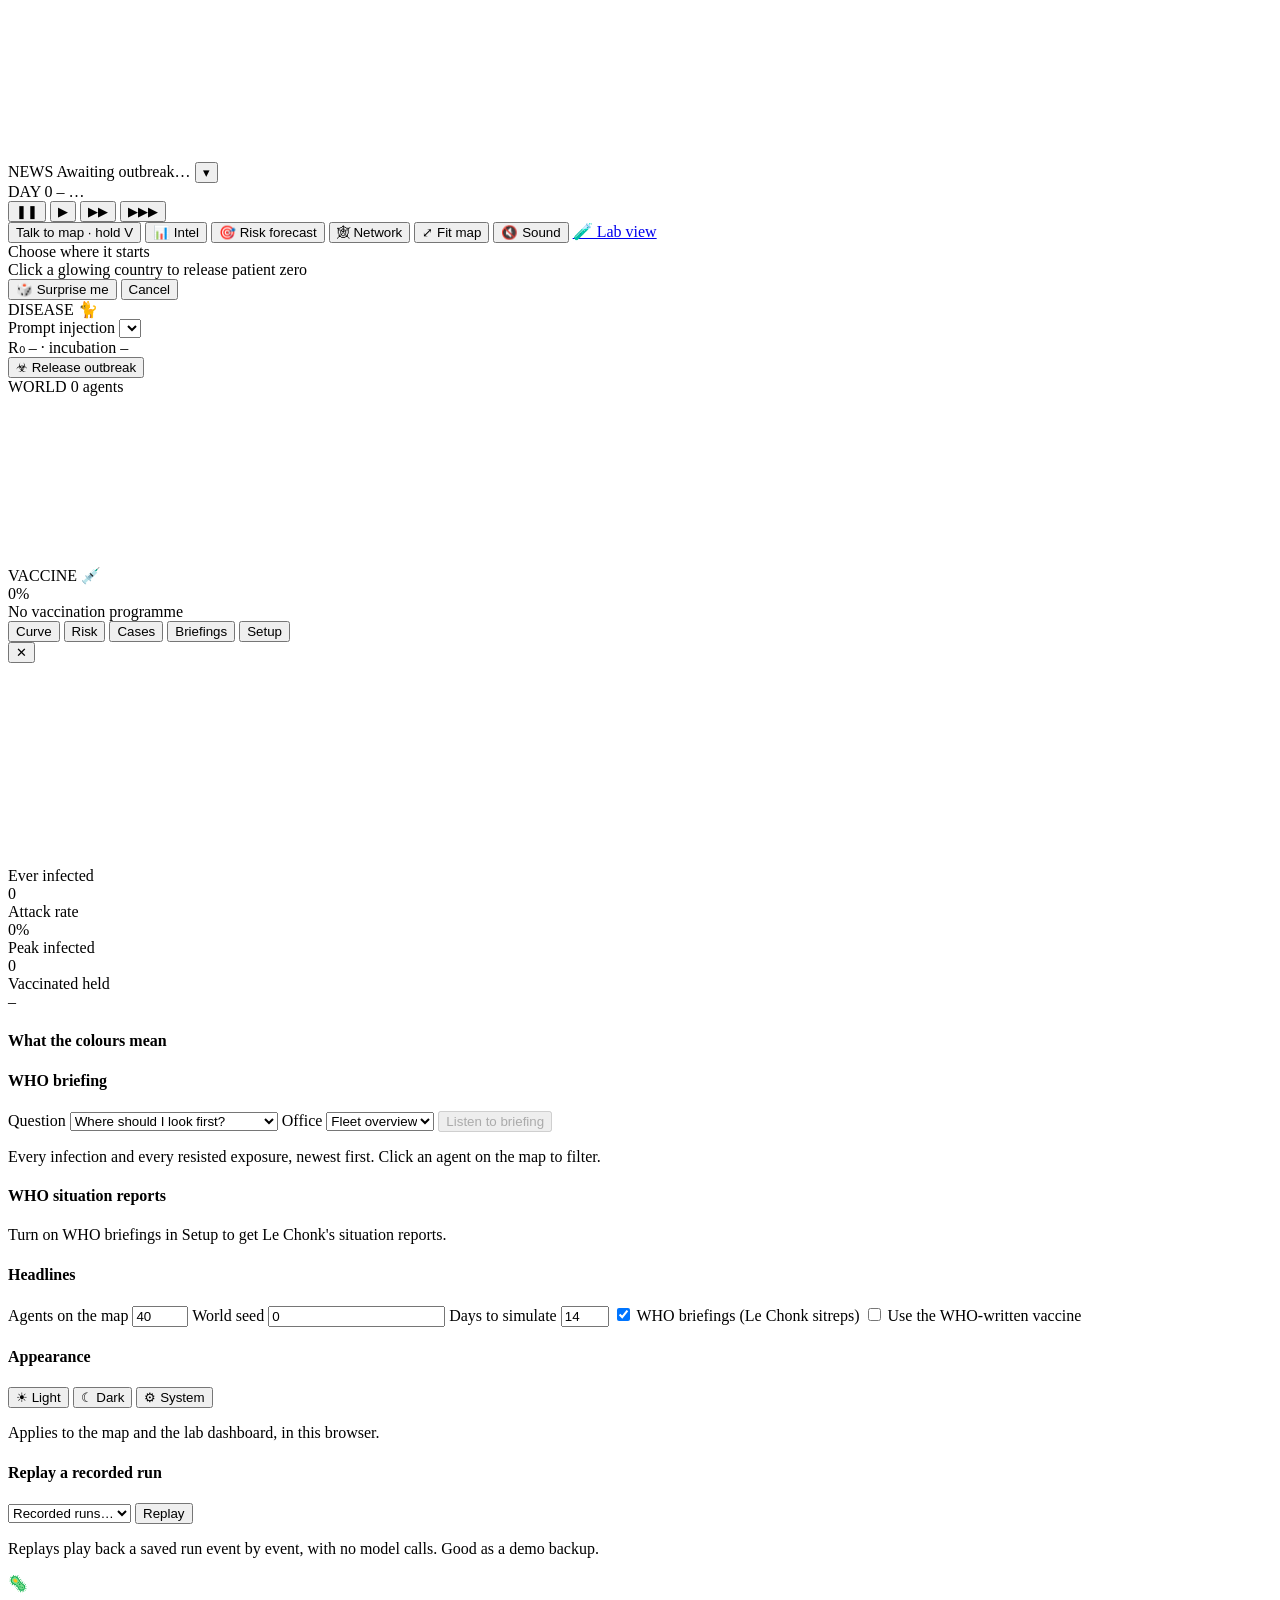
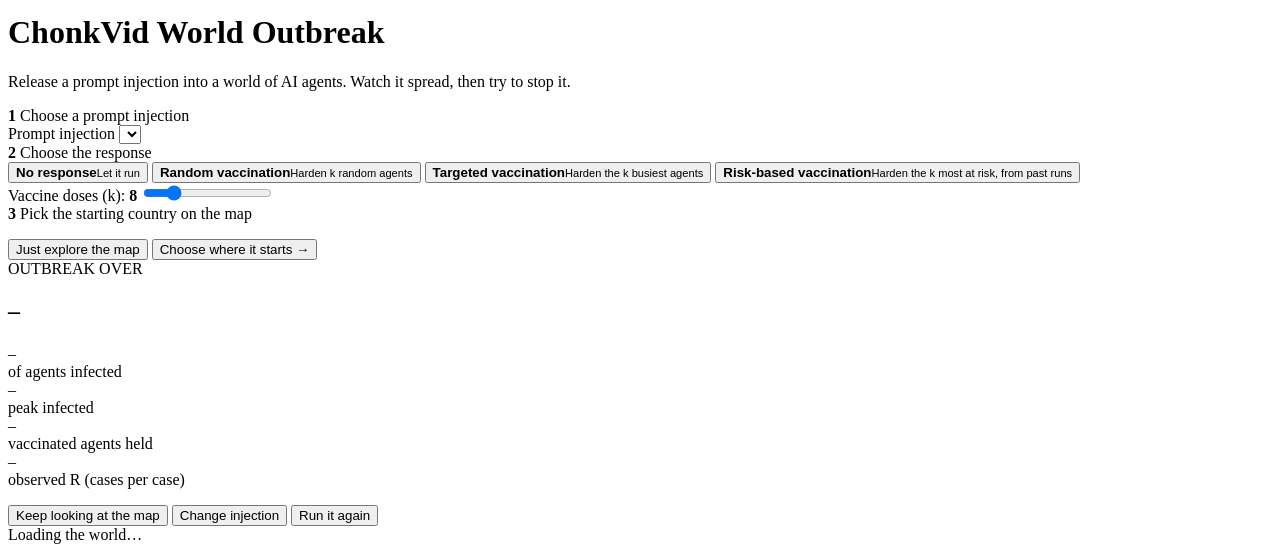
==== chonkvid/web/world/index.html @ cda3a747 "World map: Timestral forecast, mini curve and network view Rebuilt for the current map design (theme" ====
<!doctype html>
<html lang="en">
<head>
<meta charset="utf-8">
<meta name="viewport" content="width=device-width, initial-scale=1, viewport-fit=cover">
<title>ChonkVid · World Outbreak</title>
<link rel="icon" href="data:image/svg+xml,%3Csvg xmlns='http://www.w3.org/2000/svg' viewBox='0 0 100 100'%3E%3Ctext y='.9em' font-size='90'%3E%F0%9F%A6%A0%3C/text%3E%3C/svg%3E">
<link rel="preconnect" href="https://fonts.googleapis.com">
<link rel="stylesheet" href="https://fonts.googleapis.com/css2?family=Rajdhani:wght@500;600;700&family=Inter:wght@400;500;600&display=swap">
<script src="/static/theme.js" data-default="dark"></script>
<link rel="stylesheet" href="/static/world/world.css">
</head>
<body>

<!-- ============================================================ map -->
<div id="stage">
  <canvas id="base"></canvas>
  <canvas id="fx"></canvas>
  <div id="tip" class="tip hidden" role="tooltip"></div>
</div>

<!-- ============================================================ top HUD -->
<header class="hud-top">
  <div class="news" id="news">
    <span class="news-badge">NEWS</span>
    <span class="news-text" id="news-text" aria-live="polite">Awaiting outbreak…</span>
    <button class="icon-btn" id="news-more" aria-label="Show all headlines" title="All headlines">▾</button>
  </div>

  <div class="clock">
    <div class="clock-row">
      <span class="day" id="day">DAY 0</span>
      <span class="date" id="date">–</span>
      <span class="mode" id="mode" title="Data source">…</span>
    </div>
    <div class="speed" role="group" aria-label="Playback speed">
      <button data-speed="0" aria-label="Pause (space)" title="Pause (space)">❚❚</button>
      <button data-speed="1" class="on" aria-label="Normal speed (1)" title="Normal speed (1)">▶</button>
      <button data-speed="2" aria-label="Fast (2)" title="Fast (2)">▶▶</button>
      <button data-speed="4" aria-label="Fastest (3)" title="Fastest (3)">▶▶▶</button>
    </div>
  </div>
</header>

<nav class="side-btns">
  <button class="pill" id="talk-map" aria-keyshortcuts="V" title="Hold V to speak and release to send, or click to record">Talk to map · hold V</button>
  <button class="pill" id="open-intel" title="Charts, cases, briefings and setup">📊 Intel</button>
  <button class="pill on" id="risk-toggle" title="Show who is most likely to be hit, from past runs of this attack">🎯 Risk forecast</button>
  <button class="pill on" id="net-toggle" aria-pressed="true" title="Network view: draw every contact and flash each exposure along it, like the lab dashboard. Off: flight arcs.">🕸 Network</button>
  <button class="pill" id="zoom-reset" title="Reset map zoom">⤢ Fit map</button>
  <button class="pill" id="sound-toggle" title="Turn the world's chatter on (Voxtral). Then click a contact link to solo that conversation.">🔇 Sound</button>
  <a class="pill" href="/" title="The original numbers dashboard">🧪 Lab view</a>
</nav>

<div id="pick-hint" class="pick-hint hidden">
  <div class="pick-title">Choose where it starts</div>
  <div class="pick-sub">Click a glowing country to release patient zero</div>
  <div class="pick-actions">
    <button class="btn ghost" id="pick-random">🎲 Surprise me</button>
    <button class="btn ghost" id="pick-cancel">Cancel</button>
  </div>
</div>

<!-- ============================================================ bottom HUD -->
<footer class="hud-bottom">
  <section class="panel disease" aria-label="Disease">
    <div class="panel-tab">DISEASE <span class="tab-icon" id="dz-glyph">🐈</span></div>
    <label class="sr" for="virus">Prompt injection</label>
    <select id="virus" class="virus-select"></select>
    <div class="dz-meta" id="dz-meta">R₀ – · incubation –</div>
    <button class="btn primary" id="go">☣ Release outbreak</button>
  </section>

  <section class="panel worldp" aria-label="World status">
    <div class="panel-tab">WORLD <span class="muted" id="pop">0 agents</span></div>
    <canvas id="mini-curve" class="mini-curve" role="button" tabindex="0"
            aria-label="Outbreak curve with the Timestral forecast. Open the full chart."
            title="Outbreak curve with the Timestral forecast. Click for the full chart."></canvas>
    <div class="stack" id="stack" aria-hidden="true"></div>
    <ul class="legend" id="legend"></ul>
  </section>

  <section class="panel cure" aria-label="Vaccine">
    <div class="panel-tab">VACCINE <span class="tab-icon">💉</span></div>
    <div class="cure-pct" id="cure-pct">0%</div>
    <div class="bar"><span id="cure-bar"></span></div>
    <div class="cure-sub" id="cure-sub">No vaccination programme</div>
  </section>
</footer>

<!-- ============================================================ intel drawer -->
<aside id="intel" class="drawer" aria-label="Intel" aria-hidden="true">
  <div class="drawer-h">
    <div class="tabs" role="tablist">
      <button role="tab" class="tab on" data-tab="curve">Curve</button>
      <button role="tab" class="tab" data-tab="risk">Risk</button>
      <button role="tab" class="tab" data-tab="cases">Cases</button>
      <button role="tab" class="tab" data-tab="brief">Briefings</button>
      <button role="tab" class="tab" data-tab="setup">Setup</button>
    </div>
    <button class="icon-btn" id="close-intel" aria-label="Close">✕</button>
  </div>

  <div class="tabpane on" data-pane="curve">
    <canvas id="curve" height="200"></canvas>
    <div class="kpis">
      <div class="kpi"><div class="k">Ever infected</div><div class="v" id="k-ever">0</div></div>
      <div class="kpi"><div class="k">Attack rate</div><div class="v" id="k-attack">0%</div></div>
      <div class="kpi"><div class="k">Peak infected</div><div class="v" id="k-peak">0</div></div>
      <div class="kpi"><div class="k">Vaccinated held</div><div class="v" id="k-held">–</div></div>
    </div>
    <div class="explain">
      <h4>What the colours mean</h4>
      <ul class="defs" id="defs"></ul>
    </div>
  </div>

  <div class="tabpane" data-pane="risk">
    <section class="risk-briefing" aria-labelledby="briefing-title">
      <h4 id="briefing-title">WHO briefing</h4>
      <div class="briefing-controls">
        <label for="briefing-question">Question</label>
        <select id="briefing-question">
          <option value="outlook">Where should I look first?</option>
          <option value="defense">How did hardened agents fare?</option>
        </select>
        <label for="briefing-office">Office</label>
        <select id="briefing-office"><option value="">Fleet overview</option></select>
        <button type="button" id="briefing-listen" class="pill" disabled>Listen to briefing</button>
      </div>
      <p id="briefing-transcript" class="pane-note"></p>
      <p id="briefing-status" class="pane-note" role="status"></p>
    </section>
    <div id="risk-pane"></div>
  </div>

  <div class="tabpane" data-pane="cases">
    <div class="pane-note" id="case-filter">Every infection and every resisted exposure, newest first. Click an agent on the map to filter.</div>
    <div id="cases" class="feed"></div>
  </div>

  <div class="tabpane" data-pane="brief">
    <h4>WHO situation reports</h4>
    <div id="who" class="feed"><div class="empty">Turn on WHO briefings in Setup to get Le Chonk's situation reports.</div></div>
    <h4>Headlines</h4>
    <div id="headlines" class="feed small"></div>
  </div>

  <div class="tabpane" data-pane="setup">
    <div class="form">
      <label>Agents on the map <input id="n" type="number" min="8" max="120" value="40"></label>
      <label>World seed <input id="seed" type="number" min="0" value="0"></label>
      <label>Days to simulate <input id="ticks" type="number" min="1" max="40" value="14"></label>
      <label class="chk"><input id="who-on" type="checkbox" checked> WHO briefings (Le Chonk sitreps)</label>
      <label class="chk"><input id="usewho" type="checkbox"> Use the WHO-written vaccine</label>
      <label id="shared-auth" hidden>Supabase access token <input id="access-token" type="password" autocomplete="off" placeholder="for the team's shared run history"></label>
    </div>
    <h4>Appearance</h4>
    <div class="theme-seg" id="theme-seg" role="radiogroup" aria-label="Colour theme">
      <button role="radio" data-theme-pref="light" aria-checked="false">☀ Light</button>
      <button role="radio" data-theme-pref="dark" aria-checked="false">☾ Dark</button>
      <button role="radio" data-theme-pref="system" aria-checked="false">⚙ System</button>
    </div>
    <p class="pane-note">Applies to the map and the lab dashboard, in this browser.</p>
    <h4>Replay a recorded run</h4>
    <div class="row">
      <select id="runs"><option value="">Recorded runs…</option></select>
      <button class="btn" id="replay">Replay</button>
    </div>
    <p class="pane-note">Replays play back a saved run event by event, with no model calls. Good as a demo backup.</p>
  </div>
</aside>

<!-- ============================================================ overlays -->
<div id="intro" class="overlay">
  <div class="modal intro-card">
    <div class="intro-head">
      <div class="logo">🦠</div>
      <div>
        <h1>ChonkVid <span>World Outbreak</span></h1>
        <p class="lede">Release a prompt injection into a world of AI agents. Watch it spread, then try to stop it.</p>
      </div>
    </div>

    <div class="intro-grid">
      <div>
        <div class="step"><b>1</b> Choose a prompt injection</div>
        <label class="sr" for="virus-intro">Prompt injection</label>
        <select id="virus-intro" class="virus-select big"></select>
        <div class="vcard" id="vcard"></div>
      </div>
      <div>
        <div class="step"><b>2</b> Choose the response</div>
        <div class="seg" id="policy" role="radiogroup" aria-label="Vaccination strategy">
          <button role="radio" data-policy="none" class="on" aria-checked="true">
            <b>No response</b><small>Let it run</small></button>
          <button role="radio" data-policy="random" aria-checked="false">
            <b>Random vaccination</b><small>Harden k random agents</small></button>
          <button role="radio" data-policy="targeted" aria-checked="false">
            <b>Targeted vaccination</b><small>Harden the k busiest agents</small></button>
          <button role="radio" data-policy="risk" aria-checked="false">
            <b>Risk-based vaccination</b><small>Harden the k most at risk, from past runs</small></button>
        </div>
        <label class="dose">Vaccine doses (k): <b id="k-val">8</b>
          <input id="k" type="range" min="0" max="40" value="8">
        </label>
        <div class="step"><b>3</b> Pick the starting country on the map</div>
        <ul class="mini-legend" id="mini-legend"></ul>
      </div>
    </div>

    <div class="intro-actions">
      <button class="btn ghost" id="intro-explore">Just explore the map</button>
      <button class="btn primary big" id="intro-go">Choose where it starts →</button>
    </div>
  </div>
</div>

<div id="end" class="overlay hidden">
  <div class="modal end-card">
    <div class="end-kicker" id="end-kicker">OUTBREAK OVER</div>
    <h2 id="end-title">–</h2>
    <div class="end-stats">
      <div><div class="v" id="e-attack">–</div><div class="k">of agents infected</div></div>
      <div><div class="v" id="e-peak">–</div><div class="k" id="e-peak-k">peak infected</div></div>
      <div><div class="v" id="e-held">–</div><div class="k">vaccinated agents held</div></div>
      <div><div class="v" id="e-r">–</div><div class="k">observed R (cases per case)</div></div>
    </div>
    <p class="end-forecast hidden" id="end-forecast"></p>
    <p class="end-note" id="end-note"></p>
    <div class="intro-actions">
      <button class="btn ghost" id="end-view">Keep looking at the map</button>
      <button class="btn ghost" id="end-change">Change injection</button>
      <button class="btn primary" id="end-again">Run it again</button>
    </div>
  </div>
</div>

<div id="card" class="agent-card hidden" role="dialog" aria-label="Agent details"></div>
<div id="headline-list" class="headline-pop hidden"></div>
<div id="toast" class="toast hidden" role="alert"></div>
<div id="loading" class="loading"><div class="spinner"></div>Loading the world…</div>

<script src="/static/world/vendor/d3.min.js"></script>
<script src="/static/world/vendor/topojson-client.min.js"></script>
<script src="/static/world/viruses.js"></script>
<script src="/static/world/sound.js"></script>
<script src="/static/world/world.js?v=9"></script>
</body>
</html>
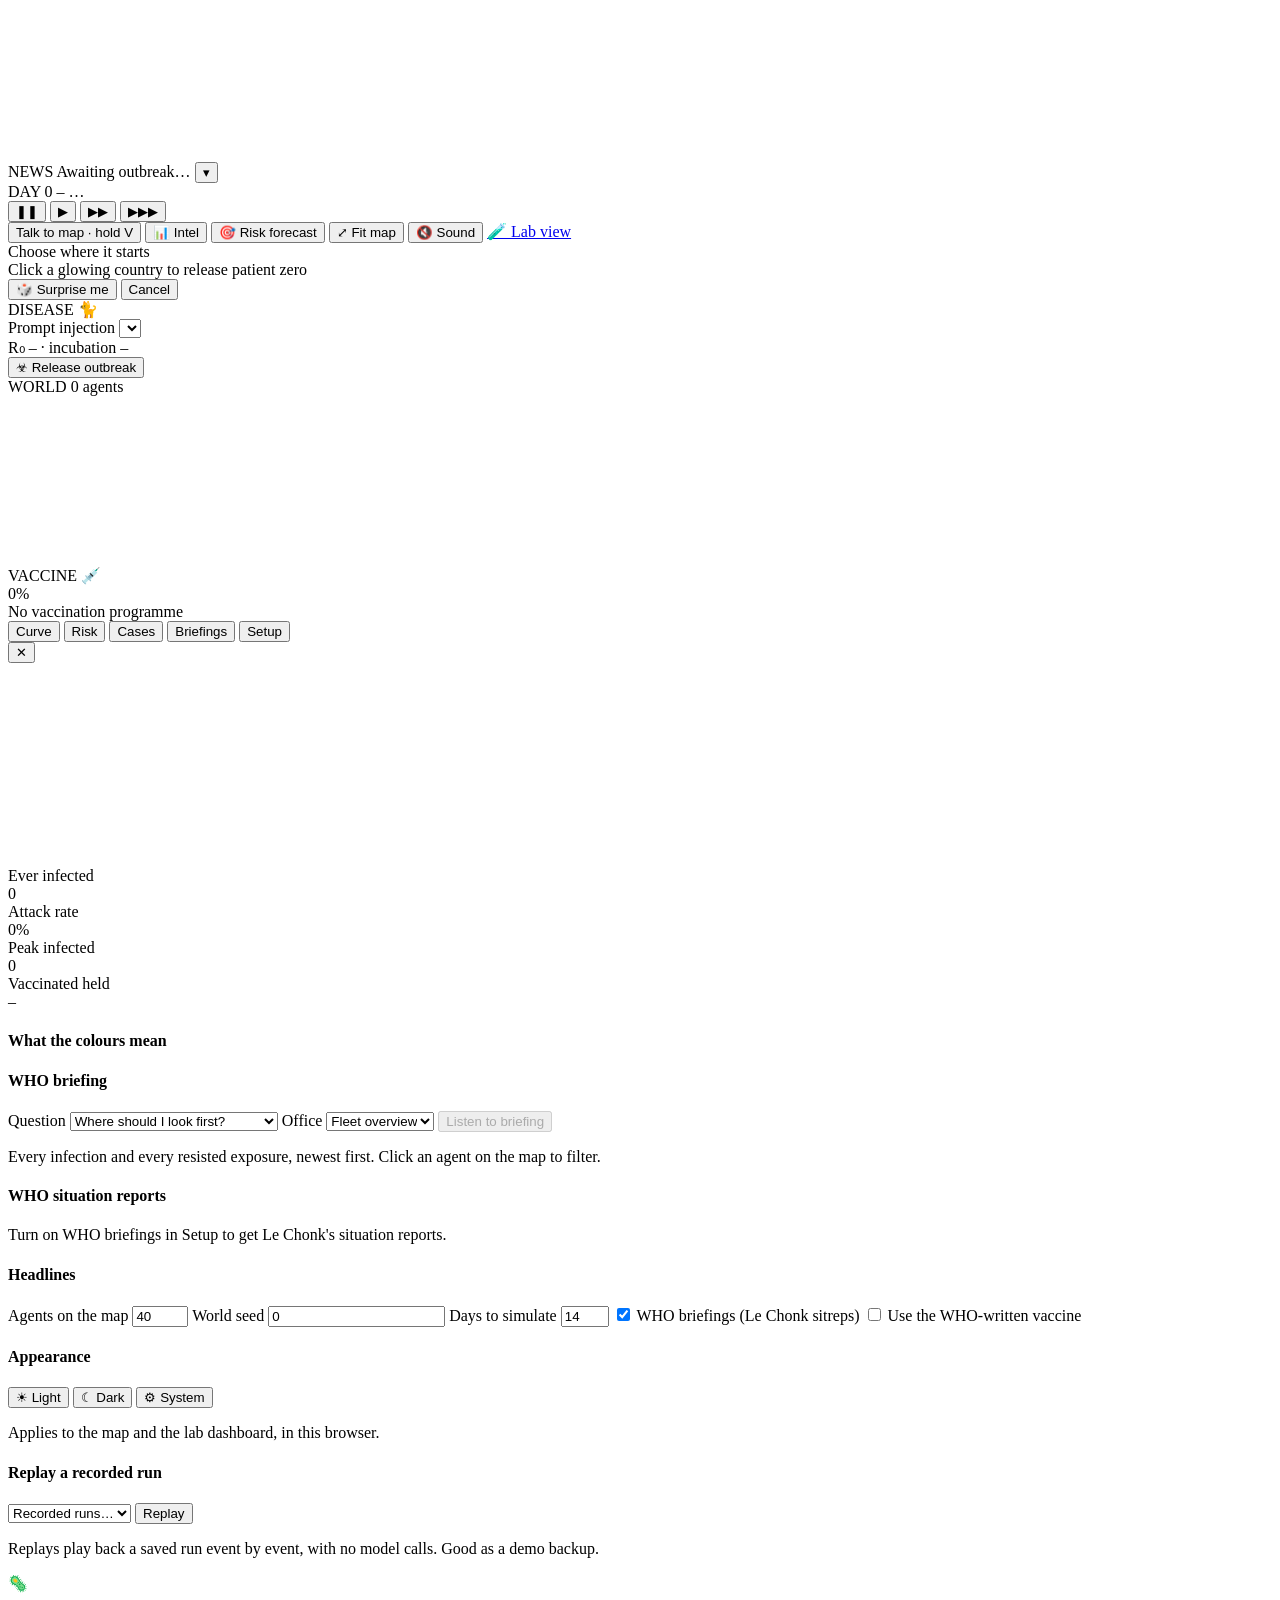
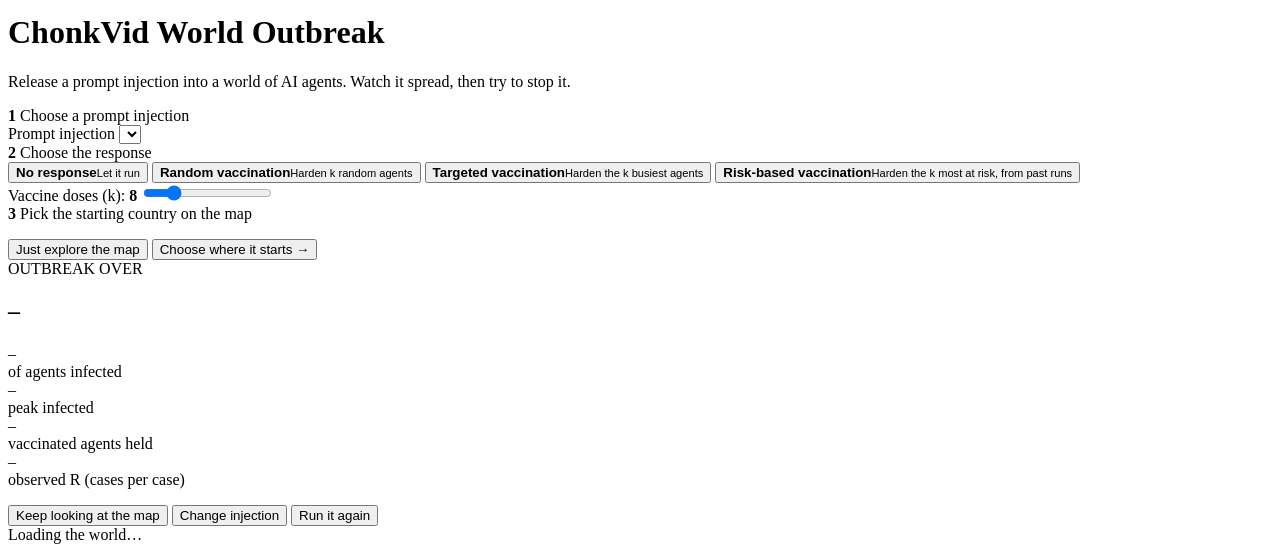
==== commit 1799e33f: "World map: remove network view, keep the flight-arc animation Removes the dashboard-style "Network" " ====
--- a/chonkvid/web/world/index.html
+++ b/chonkvid/web/world/index.html
@@ -45,9 +45,7 @@
 <nav class="side-btns">
   <button class="pill" id="talk-map" aria-keyshortcuts="V" title="Hold V to speak and release to send, or click to record">Talk to map · hold V</button>
   <button class="pill" id="open-intel" title="Charts, cases, briefings and setup">📊 Intel</button>
-  <button class="pill on" id="risk-toggle" title="Show who is most likely to be hit, from past runs of this attack">🎯 Risk forecast</button>
-  <button class="pill on" id="net-toggle" aria-pressed="true" title="Network view: draw every contact and flash each exposure along it, like the lab dashboard. Off: flight arcs.">🕸 Network</button>
-  <button class="pill" id="zoom-reset" title="Reset map zoom">⤢ Fit map</button>
+  <button class="pill on" id="risk-toggle" title="Show who is most likely to be hit, from past runs of this attack">🎯 Risk forecast</button>  <button class="pill" id="zoom-reset" title="Reset map zoom">⤢ Fit map</button>
   <button class="pill" id="sound-toggle" title="Turn the world's chatter on (Voxtral). Then click a contact link to solo that conversation.">🔇 Sound</button>
   <a class="pill" href="/" title="The original numbers dashboard">🧪 Lab view</a>
 </nav>
@@ -245,6 +243,6 @@
 <script src="/static/world/vendor/topojson-client.min.js"></script>
 <script src="/static/world/viruses.js"></script>
 <script src="/static/world/sound.js"></script>
-<script src="/static/world/world.js?v=9"></script>
+<script src="/static/world/world.js?v=10"></script>
 </body>
 </html>
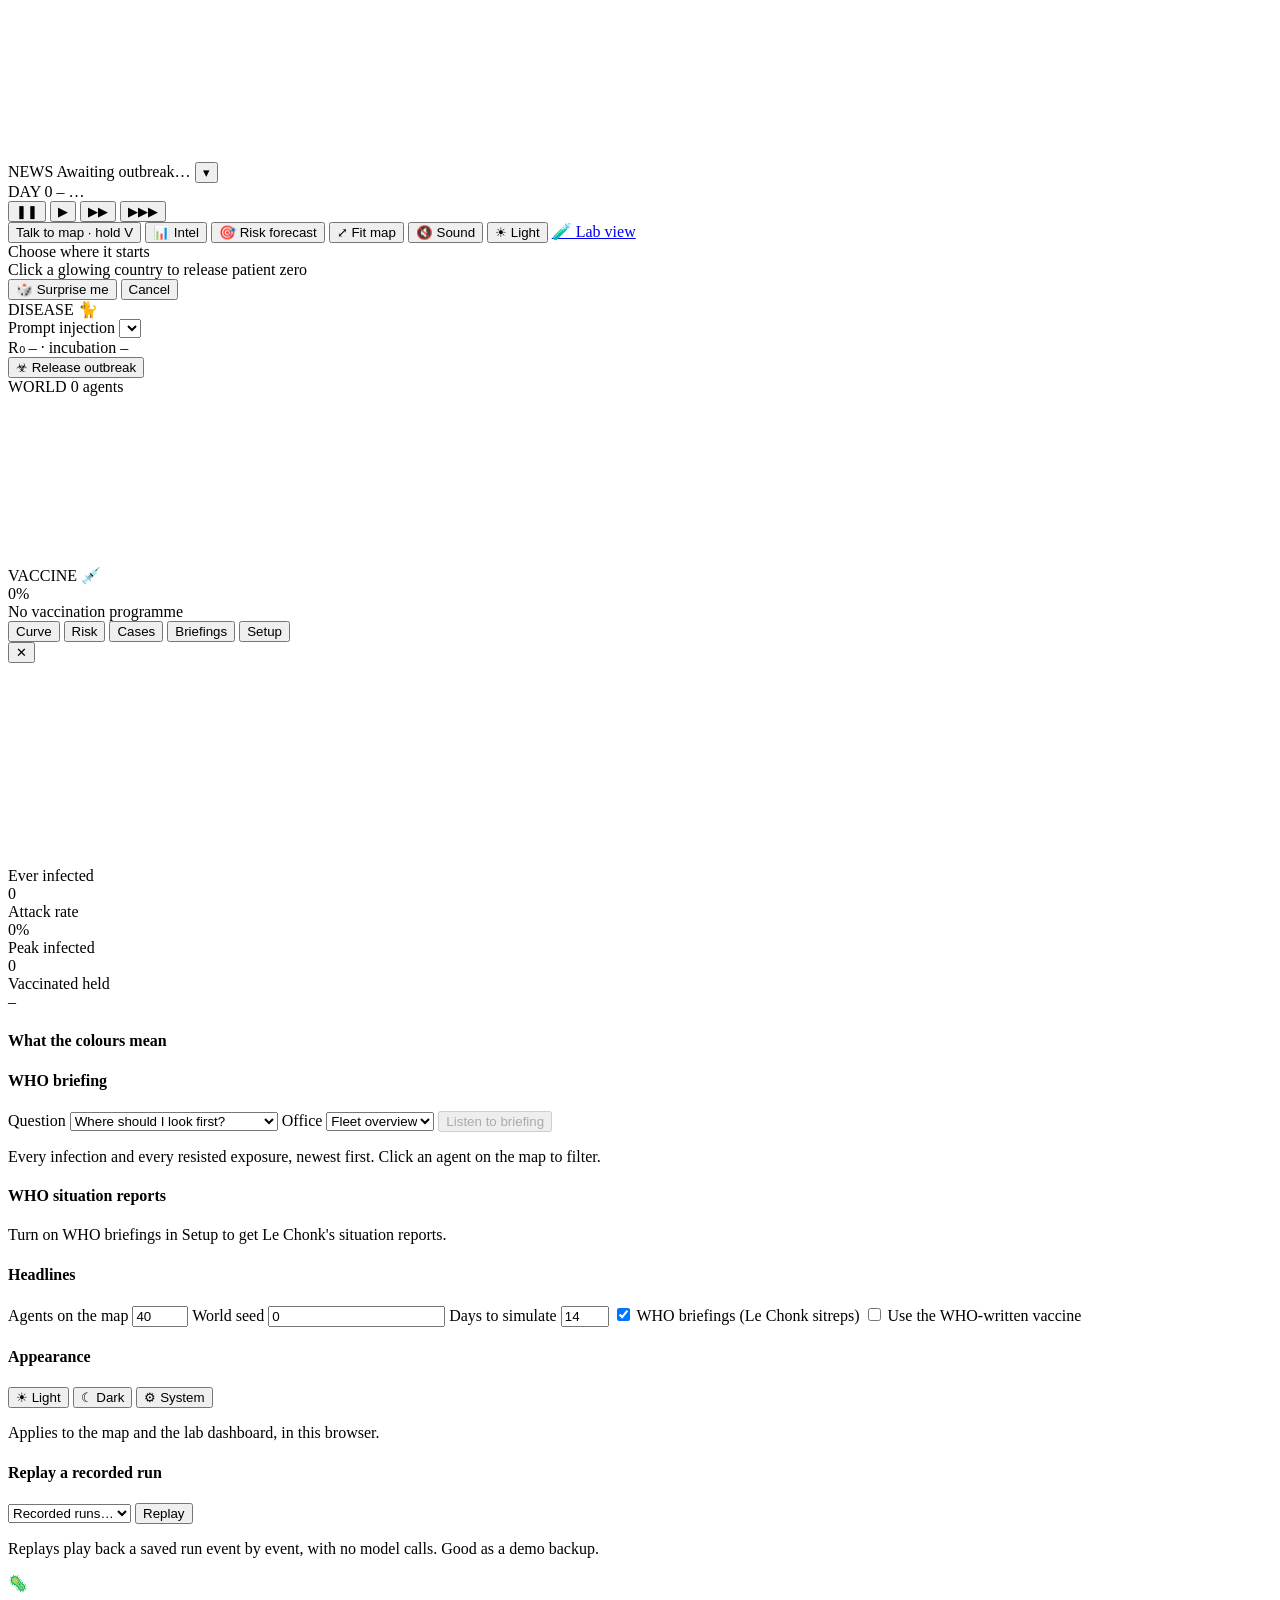
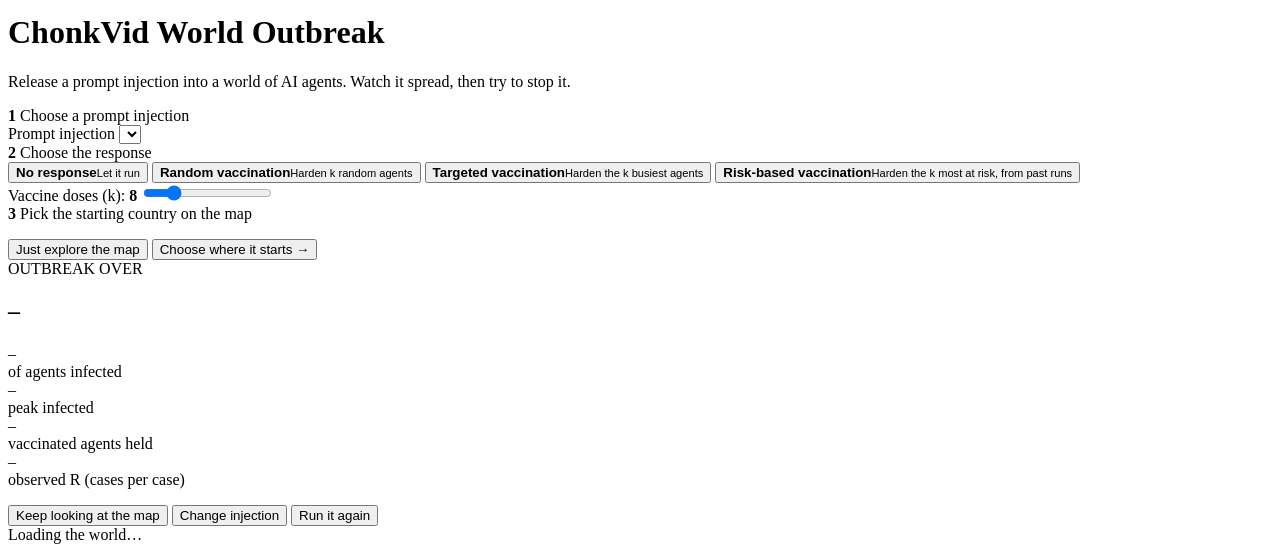
==== commit 7876b34b: "World map: plain land colour, light/dark toggle button - Countries no longer get per-region colours " ====
--- a/chonkvid/web/world/index.html
+++ b/chonkvid/web/world/index.html
@@ -47,6 +47,7 @@
   <button class="pill" id="open-intel" title="Charts, cases, briefings and setup">📊 Intel</button>
   <button class="pill on" id="risk-toggle" title="Show who is most likely to be hit, from past runs of this attack">🎯 Risk forecast</button>  <button class="pill" id="zoom-reset" title="Reset map zoom">⤢ Fit map</button>
   <button class="pill" id="sound-toggle" title="Turn the world's chatter on (Voxtral). Then click a contact link to solo that conversation.">🔇 Sound</button>
+  <button class="pill" id="theme-toggle" type="button" title="Switch to light mode" aria-label="Switch to light mode">☀ Light</button>
   <a class="pill" href="/" title="The original numbers dashboard">🧪 Lab view</a>
 </nav>
 
@@ -243,6 +244,6 @@
 <script src="/static/world/vendor/topojson-client.min.js"></script>
 <script src="/static/world/viruses.js"></script>
 <script src="/static/world/sound.js"></script>
-<script src="/static/world/world.js?v=10"></script>
+<script src="/static/world/world.js?v=11"></script>
 </body>
 </html>
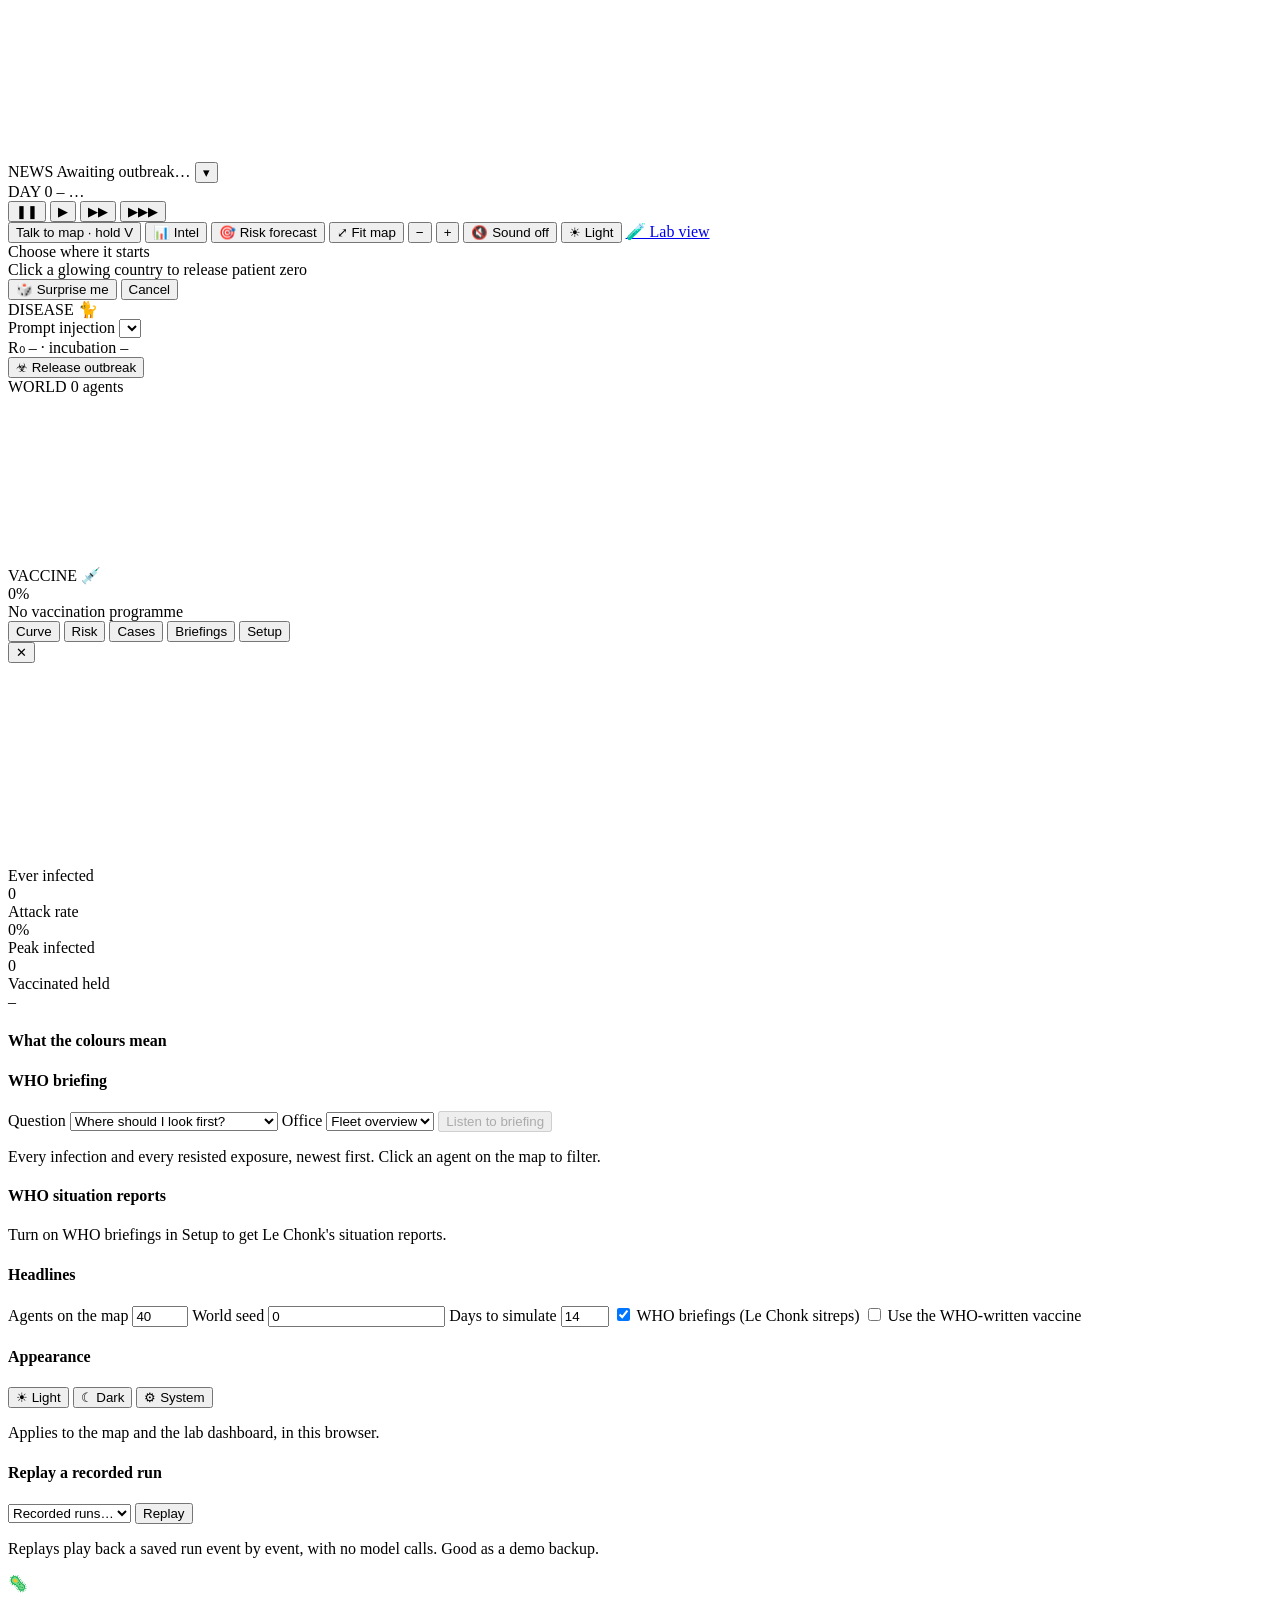
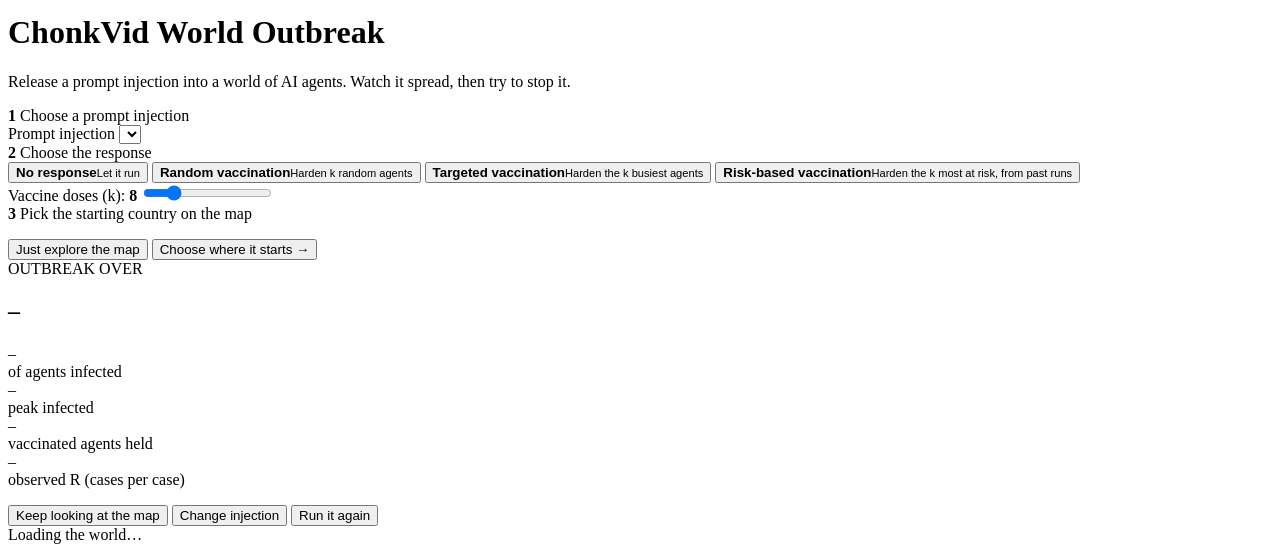
==== commit bedcbf92: "Merge PR #5: Timestral outbreak forecast, countries in state colours, quick theme button Conflict in" ====
--- a/chonkvid/web/world/index.html
+++ b/chonkvid/web/world/index.html
@@ -45,8 +45,11 @@
 <nav class="side-btns">
   <button class="pill" id="talk-map" aria-keyshortcuts="V" title="Hold V to speak and release to send, or click to record">Talk to map · hold V</button>
   <button class="pill" id="open-intel" title="Charts, cases, briefings and setup">📊 Intel</button>
-  <button class="pill on" id="risk-toggle" title="Show who is most likely to be hit, from past runs of this attack">🎯 Risk forecast</button>  <button class="pill" id="zoom-reset" title="Reset map zoom">⤢ Fit map</button>
-  <button class="pill" id="sound-toggle" title="Turn the world's chatter on (Voxtral). Then click a contact link to solo that conversation.">🔇 Sound</button>
+  <button class="pill on" id="risk-toggle" title="Show who is most likely to be hit, from past runs of this attack">🎯 Risk forecast</button>
+  <button class="pill" id="zoom-reset" title="Reset map zoom">⤢ Fit map</button>
+  <button class="pill zoom-step" id="zoom-out" title="Zoom out (−)" aria-label="Zoom out">−</button>
+  <button class="pill zoom-step" id="zoom-in" title="Zoom in (+)" aria-label="Zoom in">+</button>
+  <button class="pill" id="sound-toggle" aria-pressed="false" title="Turn the world's chatter on (Voxtral). Then click a contact link to solo that conversation.">🔇 Sound off</button>
   <button class="pill" id="theme-toggle" type="button" title="Switch to light mode" aria-label="Switch to light mode">☀ Light</button>
   <a class="pill" href="/" title="The original numbers dashboard">🧪 Lab view</a>
 </nav>
@@ -244,6 +247,6 @@
 <script src="/static/world/vendor/topojson-client.min.js"></script>
 <script src="/static/world/viruses.js"></script>
 <script src="/static/world/sound.js"></script>
-<script src="/static/world/world.js?v=11"></script>
+<script src="/static/world/world.js?v=12"></script>
 </body>
 </html>
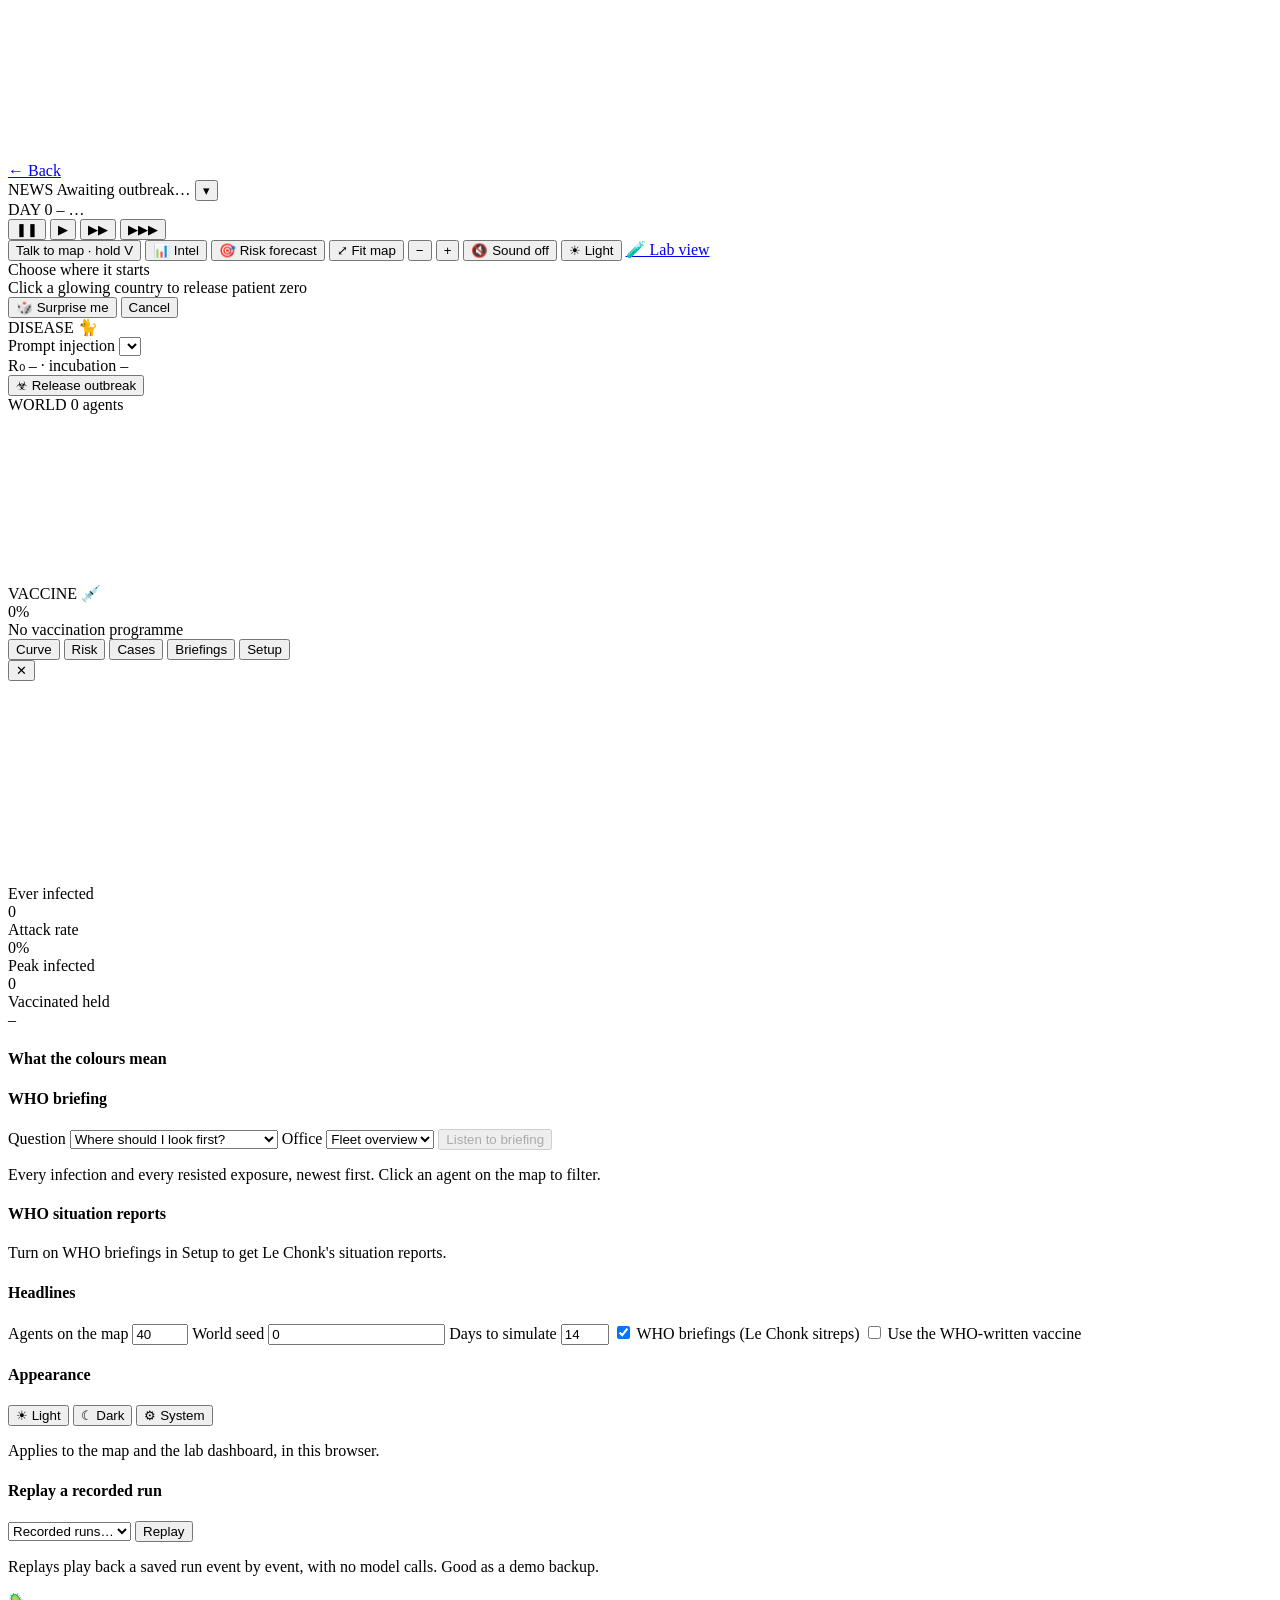
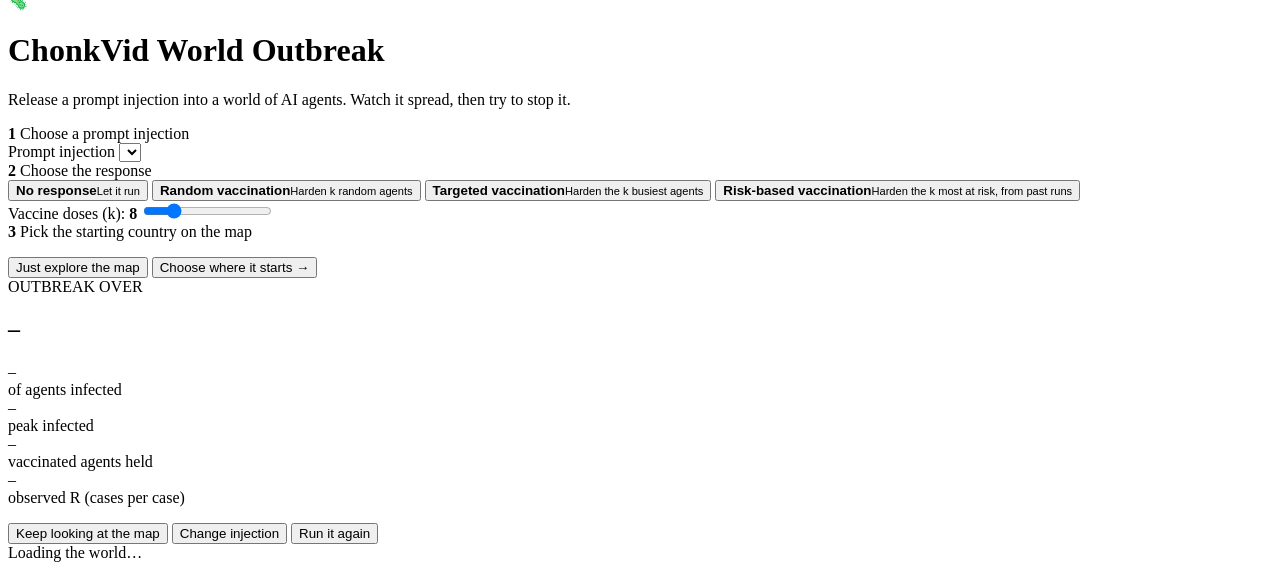
==== commit 87769f5e: "World map: smoother rendering and a back button Rendering: - Country, land, border and graticule out" ====
--- a/chonkvid/web/world/index.html
+++ b/chonkvid/web/world/index.html
@@ -8,7 +8,7 @@
 <link rel="preconnect" href="https://fonts.googleapis.com">
 <link rel="stylesheet" href="https://fonts.googleapis.com/css2?family=Rajdhani:wght@500;600;700&family=Inter:wght@400;500;600&display=swap">
 <script src="/static/theme.js" data-default="dark"></script>
-<link rel="stylesheet" href="/static/world/world.css">
+<link rel="stylesheet" href="/static/world/world.css?v=14">
 </head>
 <body>
 
@@ -21,6 +21,7 @@
 
 <!-- ============================================================ top HUD -->
 <header class="hud-top">
+  <a class="back-btn" id="back-btn" href="/" title="Back to the Outbreak Lab" aria-label="Back to the Outbreak Lab">← Back</a>
   <div class="news" id="news">
     <span class="news-badge">NEWS</span>
     <span class="news-text" id="news-text" aria-live="polite">Awaiting outbreak…</span>
@@ -247,6 +248,6 @@
 <script src="/static/world/vendor/topojson-client.min.js"></script>
 <script src="/static/world/viruses.js"></script>
 <script src="/static/world/sound.js"></script>
-<script src="/static/world/world.js?v=12"></script>
+<script src="/static/world/world.js?v=17"></script>
 </body>
 </html>
